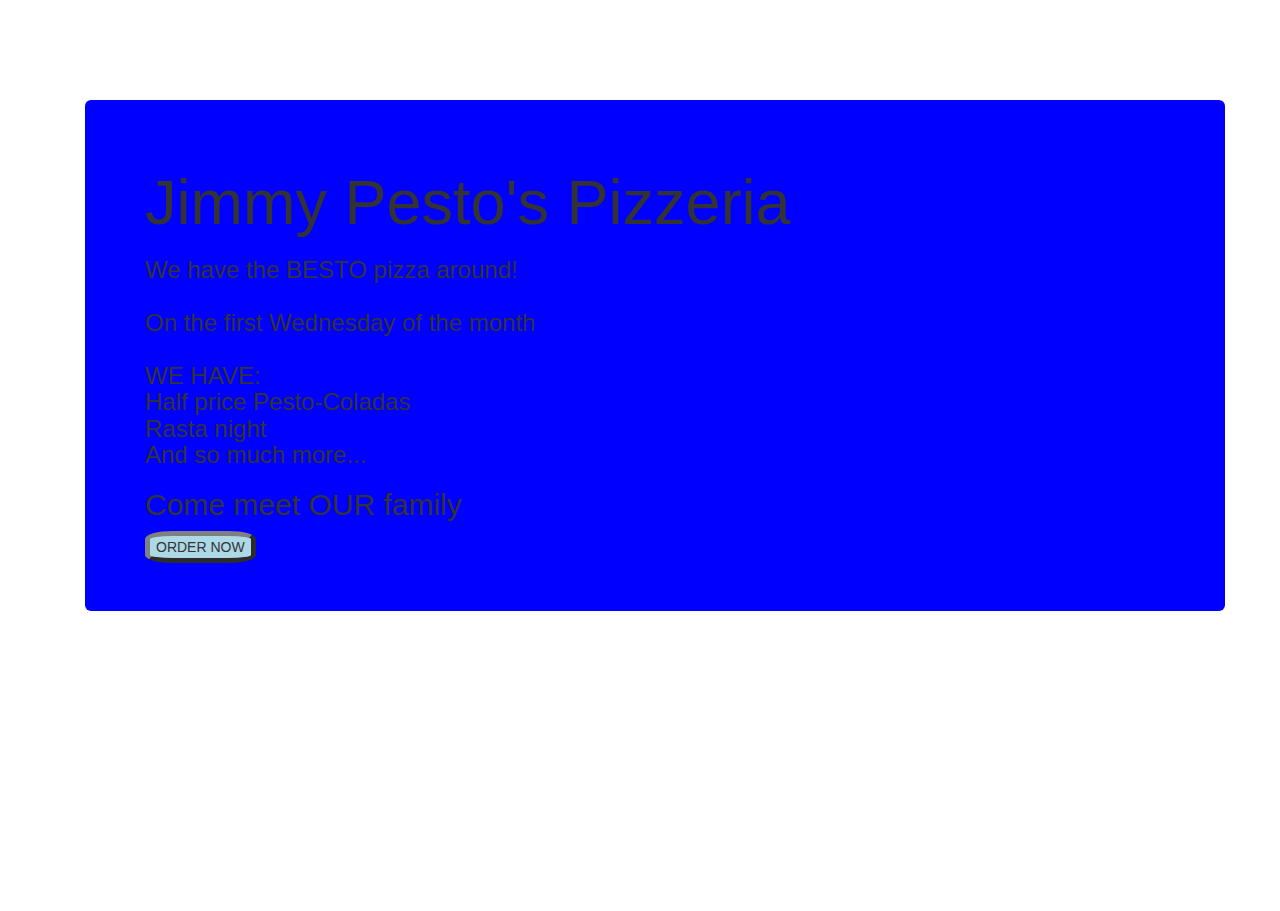
==== index.html @ 00c8e4b3 "inital commit, basic JS objects created" ====
<!DOCTYPE html>
<html>
  <head>
    <link href="css/bootstrap.css" rel="stylesheet" type="text/css">
    <link href="css/styles.css" rel="stylesheet" type="text/css">
    <script src="js/jquery.js"></script>
    <script src="js/scripts.js"></script>
    <title></title>
  </head>
  <body>
    <div class="container">
      <div class="container welcome">
        <div class="jumbotron welcomeJumbo">
          <h1>Jimmy Pesto's Pizzeria</h1>
          <h3>We have the BESTO pizza around! <br> <br> On the first Wednesday of the month <br> <br> WE HAVE: <br> Half price Pesto-Coladas <br> Rasta night <br> And so much more...</h3>
          <h2>Come meet OUR family</h2>
          <button type="button" class="orderBtn">ORDER NOW</button>
        </div>
      </div>
      <div id="orderForm">
        <div class="row">
            <div class="col-md-6">
              <h2>Order Here:</h2>
              <form id="new-pizza">
                <div class="form-group">
                  <label for="size">Pick a size:</label>
                  <select class="form-control" id="size">
                    <option value="" disabled selected> Select your option... </option>
                    <option>Personal</option>
                    <option>Small</option>
                    <option>Medium</option>
                    <option>Large</option>
                  </select>
                </div>
                <div class="form-group">
                  <label for="sauce">Sauce:</label>
                  <select class="form-control" id="sauce">
                    <option value="" disabled selected> Select your option... </option>
                    <option>Red Sauce</option>
                    <option>White Sauce</option>
                    <option>Pesto</option>
                    <option>BBQ</option>
                    <option>No Sauce</option>
                  </select>
                </div>
                <div class="form-group">
                  <label for="meat">Meat:</label>
                  <select class="form-control" id="meat">
                    <option value="" disabled selected> Select your option... </option>
                    <option>N/A</option>
                    <option>Pepperoni</option>
                    <option>Sausage</option>
                    <option>Meatballs</option>
                    <option>Bacon</option>
                    <option>Salami</option>
                  </select>
                </div>
                <div class="form-group">
                  <label for="veggies">Veggies:</label>
                  <select class="form-control" id="veggies">
                    <option value="" disabled selected> Select your option... </option>
                    <option>N/A</option>
                    <option>Tomatos</option>
                    <option>Bell Peppers</option>
                    <option>Jalapenos</option>
                    <option>Bannana Peppers</option>
                  </select>
                </div>

                <button type="submit" class="btn">ORDER</button>
              </form>
            </div>
          </div>
        </div>
        <div class="container pizza">
          <div class="jumbotron">
            <div id="results">
              <button type="button" class="deliveryBtn">DELIVERY</button>
            </div>
          </div>
        </div>

  </body>
</html>
---- css/styles.css ----
.welcomeJumbo {
  min-height: 400px;
  margin-top: 100px;
  margin-bottom: 300px;
  background-color: blue;

}
.orderBtn {
  background-color: lightblue;
  border-radius: 25%;
  border-style: outset;
  border-width: thick;
  border-color: gray;
}

#orderForm {
  display: none;
}
.pizza {
  display: none;
}
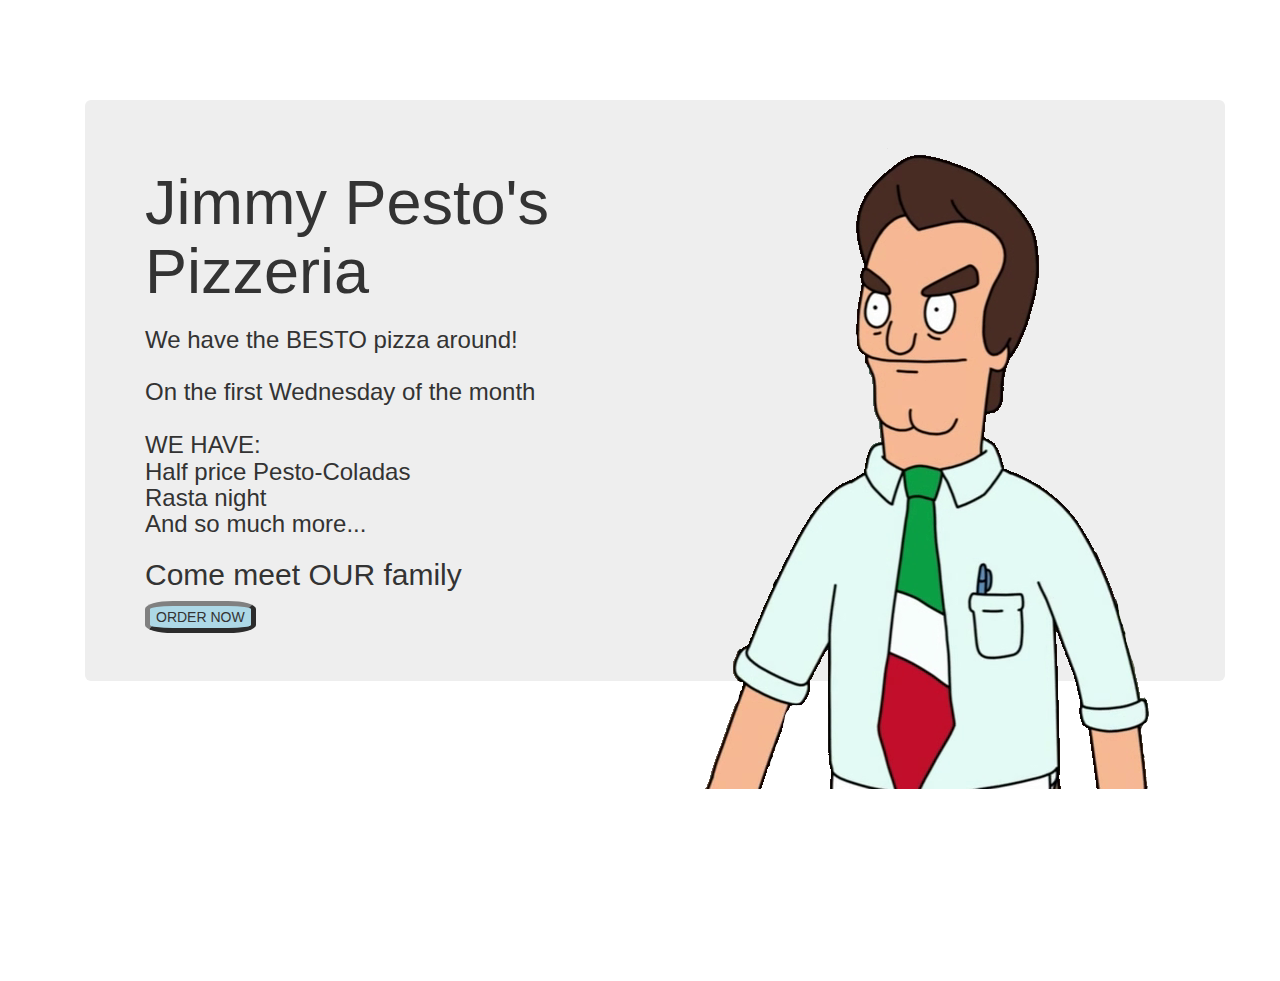
==== commit f6b85992: "added images and some css" ====
--- a/index.html
+++ b/index.html
@@ -11,72 +11,94 @@
     <div class="container">
       <div class="container welcome">
         <div class="jumbotron welcomeJumbo">
+          <div id="welcomeImg">
+            <img class="pestos-outside" src="Jimmy-Pesto.png" alt="a drawing of a cartoon resturant"/>
+          </div>
           <h1>Jimmy Pesto's Pizzeria</h1>
           <h3>We have the BESTO pizza around! <br> <br> On the first Wednesday of the month <br> <br> WE HAVE: <br> Half price Pesto-Coladas <br> Rasta night <br> And so much more...</h3>
           <h2>Come meet OUR family</h2>
-          <button type="button" class="orderBtn">ORDER NOW</button>
+
+            <button type="button" class="orderBtn">ORDER NOW</button>
+          </div>
         </div>
-      </div>
-      <div id="orderForm">
-        <div class="row">
-            <div class="col-md-6">
-              <h2>Order Here:</h2>
-              <form id="new-pizza">
-                <div class="form-group">
-                  <label for="size">Pick a size:</label>
-                  <select class="form-control" id="size">
-                    <option value="" disabled selected> Select your option... </option>
-                    <option>Personal</option>
-                    <option>Small</option>
-                    <option>Medium</option>
-                    <option>Large</option>
-                  </select>
-                </div>
-                <div class="form-group">
-                  <label for="sauce">Sauce:</label>
-                  <select class="form-control" id="sauce">
-                    <option value="" disabled selected> Select your option... </option>
-                    <option>Red Sauce</option>
-                    <option>White Sauce</option>
-                    <option>Pesto</option>
-                    <option>BBQ</option>
-                    <option>No Sauce</option>
-                  </select>
-                </div>
-                <div class="form-group">
-                  <label for="meat">Meat:</label>
-                  <select class="form-control" id="meat">
-                    <option value="" disabled selected> Select your option... </option>
-                    <option>N/A</option>
-                    <option>Pepperoni</option>
-                    <option>Sausage</option>
-                    <option>Meatballs</option>
-                    <option>Bacon</option>
-                    <option>Salami</option>
-                  </select>
-                </div>
-                <div class="form-group">
-                  <label for="veggies">Veggies:</label>
-                  <select class="form-control" id="veggies">
-                    <option value="" disabled selected> Select your option... </option>
-                    <option>N/A</option>
-                    <option>Tomatos</option>
-                    <option>Bell Peppers</option>
-                    <option>Jalapenos</option>
-                    <option>Bannana Peppers</option>
-                  </select>
+        <div id="orderForm">
+          <div class="jumbotron">
+            <div class="row">
+              <div class="col-md-6">
+                <div class="container">
+                  <img class="jimmy-jr" src="Jimmy-pesto-junior.png" alt="picture of Jimmy Pesto JR." />
                 </div>
 
-                <button type="submit" class="btn">ORDER</button>
-              </form>
+              </div>
+              <div class="col-md-6">
+                <h2>Order Here:</h2>
+                <form id="new-pizza">
+                  <div class="form-group">
+                    <label for="size">Pick a size:</label>
+                    <select class="form-control" id="size">
+                      <option value="" disabled selected> Select your option... </option>
+                      <option>Personal</option>
+                      <option>Small</option>
+                      <option>Medium</option>
+                      <option>Large</option>
+                    </select>
+                  </div>
+                  <div class="form-group">
+                    <label for="sauce">Sauce:</label>
+                    <select class="form-control" id="sauce">
+                      <option value="" disabled selected> Select your option... </option>
+                      <option>Red Sauce</option>
+                      <option>White Sauce</option>
+                      <option>Pesto</option>
+                      <option>BBQ</option>
+                      <option>No Sauce</option>
+                    </select>
+                  </div>
+                  <div class="form-group">
+                    <label for="meat">Meat:</label>
+                    <select class="form-control" id="meat">
+                      <option value="" disabled selected> Select your option... </option>
+                      <option>N/A</option>
+                      <option>Pepperoni</option>
+                      <option>Sausage</option>
+                      <option>Meatballs</option>
+                      <option>Bacon</option>
+                      <option>Salami</option>
+                    </select>
+                  </div>
+                  <div class="form-group">
+                    <label for="veggies">Veggies:</label>
+                    <select class="form-control" id="veggies">
+                      <option value="" disabled selected> Select your option... </option>
+                      <option>N/A</option>
+                      <option>Tomatos</option>
+                      <option>Bell Peppers</option>
+                      <option>Jalapenos</option>
+                      <option>Bannana Peppers</option>
+                    </select>
+                  </div>
+                  <button type="submit" class="btn">ORDER</button>
+                </form>
+              </div>
             </div>
           </div>
+
         </div>
         <div class="container pizza">
           <div class="jumbotron">
-            <div id="results">
-              <button type="button" class="deliveryBtn">DELIVERY</button>
+            <div class="row">
+              <div class="col-md-6">
+                <div class="container">
+                  <img class="andyOllie" src="/Users/Joshua/Desktop/Code-Review-OOJS/Andy-and-Ollie.png" alt="picture of Andy and Ollie Pesto." />
+                </div>
+              </div>
+              <div class="col-md-6">
+                <div id="results">
+                  
+                </div>
+              </div>
             </div>
+
           </div>
         </div>
 
--- a/css/styles.css
+++ b/css/styles.css
@@ -1,10 +1,23 @@
 .welcomeJumbo {
-  min-height: 400px;
+  min-height: 500px;
   margin-top: 100px;
   margin-bottom: 300px;
-  background-color: blue;
+}
+.andyOllie {
+  float: left;
+}
+.jimmy-jr {
+ float: left;
+ min-height: 400px;
+ width: auto;
+}
 
+.pestos-outside {
+  max-width: 55%;
+  height: : auto;
+  float: right;
 }
+
 .orderBtn {
   background-color: lightblue;
   border-radius: 25%;
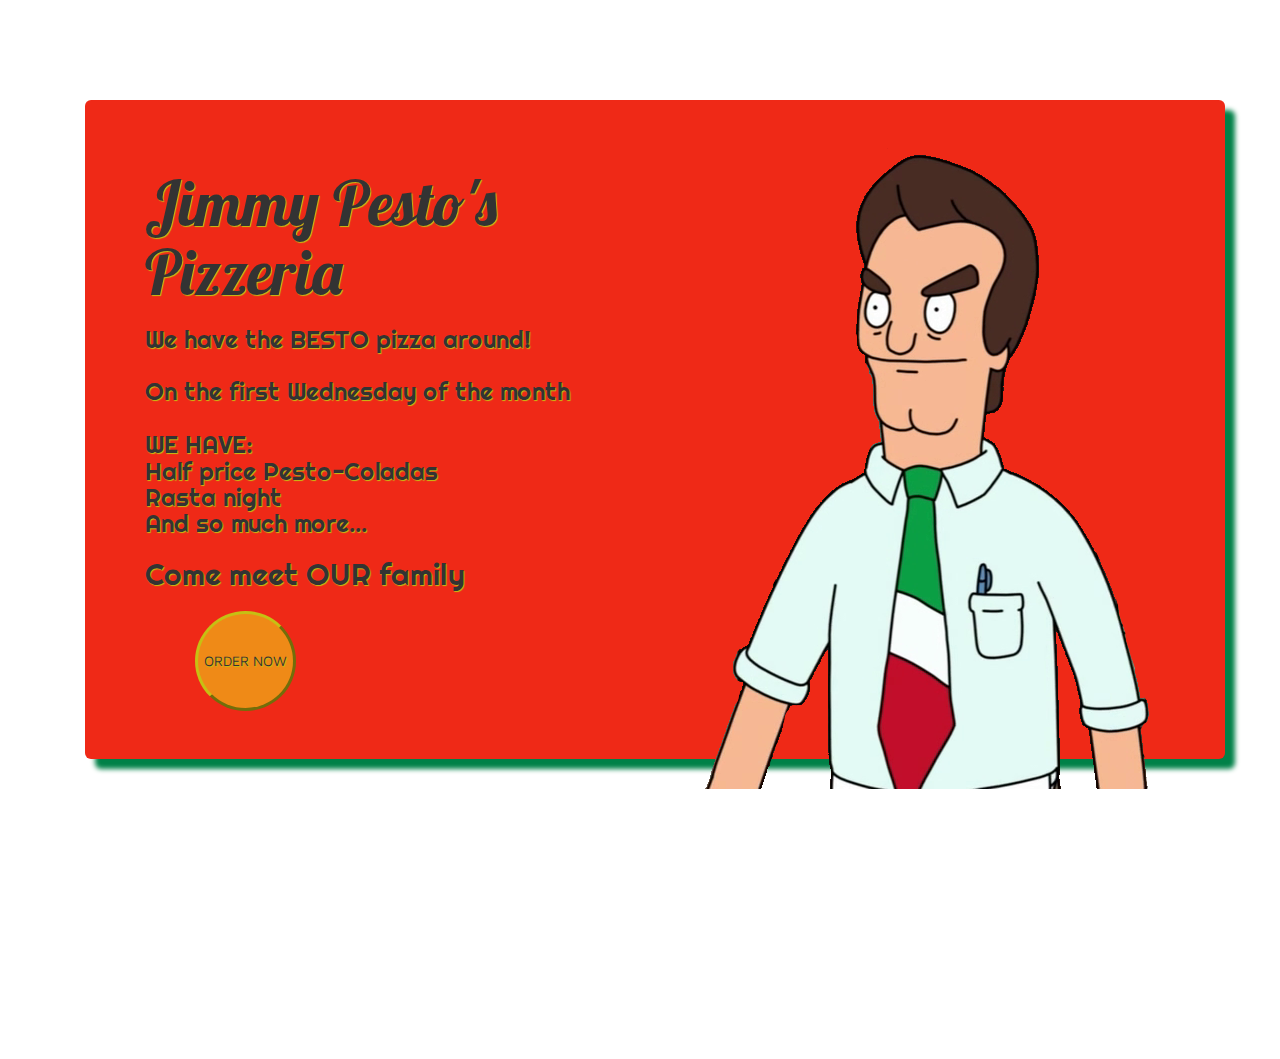
==== commit af9d73b0: "added css styles to make the page look consistent and coherent" ====
--- a/index.html
+++ b/index.html
@@ -5,6 +5,10 @@
     <link href="css/styles.css" rel="stylesheet" type="text/css">
     <script src="js/jquery.js"></script>
     <script src="js/scripts.js"></script>
+    <link href='https://fonts.googleapis.com/css?family=Lobster' rel='stylesheet' type='text/css'>
+    <link href='https://fonts.googleapis.com/css?family=Righteous' rel='stylesheet' type='text/css'>
+    <link href='https://fonts.googleapis.com/css?family=Maven+Pro:700' rel='stylesheet' type='text/css'>
+    <link href='https://fonts.googleapis.com/css?family=Permanent+Marker' rel='stylesheet' type='text/css'>
     <title></title>
   </head>
   <body>
@@ -14,93 +18,99 @@
           <div id="welcomeImg">
             <img class="pestos-outside" src="Jimmy-Pesto.png" alt="a drawing of a cartoon resturant"/>
           </div>
-          <h1>Jimmy Pesto's Pizzeria</h1>
-          <h3>We have the BESTO pizza around! <br> <br> On the first Wednesday of the month <br> <br> WE HAVE: <br> Half price Pesto-Coladas <br> Rasta night <br> And so much more...</h3>
-          <h2>Come meet OUR family</h2>
+
+            <h1 class="welcomeText">Jimmy Pesto's <br> Pizzeria</h1>
+            <div id="jumboSubText">
+              <h3 class="welcomeText">We have the BESTO pizza around! <br> <br> On the first Wednesday of the month <br> <br> WE HAVE: <br> Half price Pesto-Coladas <br> Rasta night <br> And so much more...</h3>
+              <h2 class="welcomeText">Come meet OUR family</h2>
+            </div>
+
+
+
 
             <button type="button" class="orderBtn">ORDER NOW</button>
           </div>
         </div>
-        <div id="orderForm">
-          <div class="jumbotron">
-            <div class="row">
-              <div class="col-md-6">
-                <div class="container">
-                  <img class="jimmy-jr" src="Jimmy-pesto-junior.png" alt="picture of Jimmy Pesto JR." />
+      <div id="orderForm">
+        <div class="jumbotron orderJumbo">
+          <div class="row">
+            <div class="col-md-4">
+              <div class="container">
+                <img class="jimmy-jr" src="Jimmy-pesto-junior.png" alt="picture of Jimmy Pesto JR." />
+              </div>
+
+            </div>
+            <div class="col-md-8 orderCol">
+              <h2>Order Here:</h2>
+              <form id="new-pizza">
+                <div class="form-group">
+                  <label for="size">Pick a size:</label>
+                  <select class="form-control" id="size">
+                    <option value="" disabled selected> Select your option... </option>
+                    <option>Personal</option>
+                    <option>Small</option>
+                    <option>Medium</option>
+                    <option>Large</option>
+                  </select>
                 </div>
+                <div class="form-group">
+                  <label for="sauce">Sauce:</label>
+                  <select class="form-control" id="sauce">
+                    <option value="" disabled selected> Select your option... </option>
+                    <option>Red Sauce</option>
+                    <option>White Sauce</option>
+                    <option>Pesto</option>
+                    <option>BBQ</option>
+                    <option>No Sauce</option>
+                  </select>
+                </div>
+                <div class="form-group">
+                  <label for="meat">Meat:</label>
+                  <select class="form-control" id="meat">
+                    <option value="" disabled selected> Select your option... </option>
+                    <option>N/A</option>
+                    <option>Pepperoni</option>
+                    <option>Sausage</option>
+                    <option>Meatballs</option>
+                    <option>Bacon</option>
+                    <option>Salami</option>
+                  </select>
+                </div>
+                <div class="form-group">
+                  <label for="veggies">Veggies:</label>
+                  <select class="form-control" id="veggies">
+                    <option value="" disabled selected> Select your option... </option>
+                    <option>N/A</option>
+                    <option>Tomatos</option>
+                    <option>Bell Peppers</option>
+                    <option>Jalapenos</option>
+                    <option>Bannana Peppers</option>
+                  </select>
+                </div>
+                <button type="submit" class="btn placeOrder">ORDER</button>
+              </form>
+            </div>
+          </div>
+        </div>
+      </div>
+      <div class="container pizza">
+        <div class="jumbotron pizzaJumbo">
+          <div class="row">
+            <div class="col-md-6">
+              <div class="container">
+                <img class="andyOllie" src="/Users/Joshua/Desktop/Code-Review-OOJS/Andy-and-Ollie.png" alt="picture of Andy and Ollie Pesto." />
+              </div>
+            </div>
+            <div class="col-md-6">
+              <div id="results">
 
               </div>
-              <div class="col-md-6">
-                <h2>Order Here:</h2>
-                <form id="new-pizza">
-                  <div class="form-group">
-                    <label for="size">Pick a size:</label>
-                    <select class="form-control" id="size">
-                      <option value="" disabled selected> Select your option... </option>
-                      <option>Personal</option>
-                      <option>Small</option>
-                      <option>Medium</option>
-                      <option>Large</option>
-                    </select>
-                  </div>
-                  <div class="form-group">
-                    <label for="sauce">Sauce:</label>
-                    <select class="form-control" id="sauce">
-                      <option value="" disabled selected> Select your option... </option>
-                      <option>Red Sauce</option>
-                      <option>White Sauce</option>
-                      <option>Pesto</option>
-                      <option>BBQ</option>
-                      <option>No Sauce</option>
-                    </select>
-                  </div>
-                  <div class="form-group">
-                    <label for="meat">Meat:</label>
-                    <select class="form-control" id="meat">
-                      <option value="" disabled selected> Select your option... </option>
-                      <option>N/A</option>
-                      <option>Pepperoni</option>
-                      <option>Sausage</option>
-                      <option>Meatballs</option>
-                      <option>Bacon</option>
-                      <option>Salami</option>
-                    </select>
-                  </div>
-                  <div class="form-group">
-                    <label for="veggies">Veggies:</label>
-                    <select class="form-control" id="veggies">
-                      <option value="" disabled selected> Select your option... </option>
-                      <option>N/A</option>
-                      <option>Tomatos</option>
-                      <option>Bell Peppers</option>
-                      <option>Jalapenos</option>
-                      <option>Bannana Peppers</option>
-                    </select>
-                  </div>
-                  <button type="submit" class="btn">ORDER</button>
-                </form>
-              </div>
+              <button type="button" class="restart">Start Again</button>
             </div>
           </div>
 
         </div>
-        <div class="container pizza">
-          <div class="jumbotron">
-            <div class="row">
-              <div class="col-md-6">
-                <div class="container">
-                  <img class="andyOllie" src="/Users/Joshua/Desktop/Code-Review-OOJS/Andy-and-Ollie.png" alt="picture of Andy and Ollie Pesto." />
-                </div>
-              </div>
-              <div class="col-md-6">
-                <div id="results">
-                  
-                </div>
-              </div>
-            </div>
-
-          </div>
-        </div>
+      </div>
 
   </body>
 </html>
--- a/css/styles.css
+++ b/css/styles.css
@@ -2,6 +2,40 @@
   min-height: 500px;
   margin-top: 100px;
   margin-bottom: 300px;
+  font-family: 'Lobster', cursive;
+  box-shadow: 10px 10px 5px #008148;
+  background-color: #EF2917;
+  text-shadow: 1px 1px 1px #C6C013;
+}
+.orderJumbo{
+  min-height: 500px;
+  margin-top: 100px;
+  margin-bottom: 300px;
+  font-family: 'Maven Pro', sans-serif;;
+  box-shadow: 10px 10px 5px #008148;
+  background-color: #EF2917;
+  text-shadow: 1px 1px 1px #C6C013;
+}
+.pizzaJumbo {
+  min-height: 500px;
+  margin-top: 100px;
+  margin-bottom: 300px;
+  font-family: 'Permanent Marker', cursive;
+  box-shadow: 10px 10px 5px #008148;
+  background-color: #EF2917;
+  text-shadow: 1px 1px 1px #C6C013;
+
+}
+#pizzaResults {
+  font-size: 3em;
+  background-color: #D8DBE2;
+  padding: 20px;
+  border-style: inset;
+  border-width: thick;;
+  border-color: #3F4045;
+}
+#jumboSubText {
+  font-family: 'Righteous', cursive;
 }
 .andyOllie {
   float: left;
@@ -19,13 +53,67 @@
 }
 
 .orderBtn {
-  background-color: lightblue;
-  border-radius: 25%;
+  min-width: 100px;
+  min-height: 100px;
+  background-color: #EF8A17;
+  margin-top: 10px;
+  margin-left: 50px;
+  border-radius: 50%;
   border-style: outset;
-  border-width: thick;
-  border-color: gray;
+  border-width: medium;
+  border-color: #C6C013;
+  font-family: 'Maven Pro', sans-serif;
+  text-shadow: 1px 1px 1px #C6C013;
 }
-
+.orderBtn:hover {
+  border-style: inset;
+  border-width: medium;
+  border-color: #EF8A17;
+  background-color: #C6C013;
+  text-shadow: 1px 1px 1px #EF2917;
+}
+.placeOrder {
+  min-width: 100px;
+  min-height: 100px;
+  background-color: #EF8A17;
+  margin-top: 10px;
+  margin-left: 50px;
+  border-radius: 50%;
+  border-style: outset;
+  border-width: medium;
+  border-color: #C6C013;
+  font-family: 'Maven Pro', sans-serif;
+  text-shadow: 1px 1px 1px #C6C013;
+  float: right;
+}
+.placeOrder:hover {
+  border-style: inset;
+  border-width: medium;
+  border-color: #EF8A17;
+  background-color: #C6C013;
+  text-shadow: 1px 1px 1px #EF2917;
+}
+.restart {
+  min-width: 100px;
+  min-height: 100px;
+  background-color: #EF8A17;
+  margin-top: 10px;
+  margin-left: 50px;
+  border-radius: 50%;
+  border-style: outset;
+  border-width: medium;
+  border-color: #C6C013;
+  font-family: 'Maven Pro', sans-serif;
+  text-shadow: 1px 1px 1px #C6C013;
+  float: right;
+}
+.restart:hover {
+  border-style: inset;
+  border-width: medium;
+  border-color: #EF8A17;
+  background-color: #C6C013;
+  text-shadow: 1px 1px 1px #EF2917;
+}
 #orderForm {
   display: none;
 }
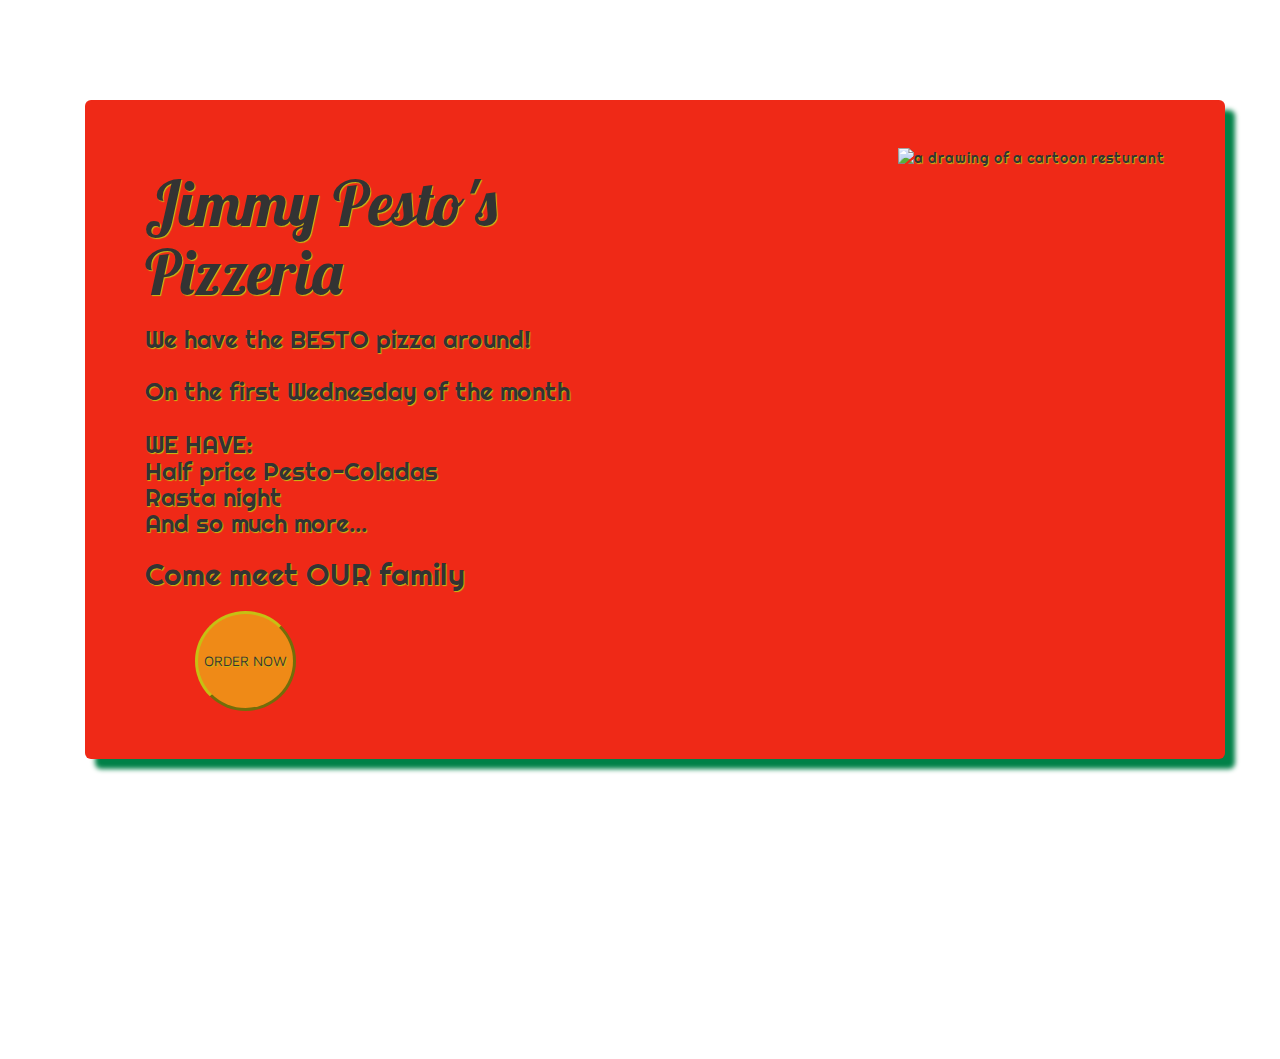
==== commit 0e5c89cb: "cleaned up file directory and added images to an img folder" ====
--- a/index.html
+++ b/index.html
@@ -16,10 +16,11 @@
       <div class="container welcome">
         <div class="jumbotron welcomeJumbo">
           <div id="welcomeImg">
-            <img class="pestos-outside" src="Jimmy-Pesto.png" alt="a drawing of a cartoon resturant"/>
+            <img class="pestos-outside" src="/Users/Joshua/Desktop/Code-Review-OOJS/img/Jimmy-Pesto.png" alt="a drawing of a cartoon resturant"/>
+
           </div>
 
-            <h1 class="welcomeText">Jimmy Pesto's <br> Pizzeria</h1>
+            <h1 class="pestoFont">Jimmy Pesto's <br> Pizzeria</h1>
             <div id="jumboSubText">
               <h3 class="welcomeText">We have the BESTO pizza around! <br> <br> On the first Wednesday of the month <br> <br> WE HAVE: <br> Half price Pesto-Coladas <br> Rasta night <br> And so much more...</h3>
               <h2 class="welcomeText">Come meet OUR family</h2>
@@ -36,11 +37,13 @@
           <div class="row">
             <div class="col-md-4">
               <div class="container">
-                <img class="jimmy-jr" src="Jimmy-pesto-junior.png" alt="picture of Jimmy Pesto JR." />
+                <img class="jimmy-jr" src="/Users/Joshua/Desktop/Code-Review-OOJS/img/Jimmy-pesto-junior.png" alt="picture of Jimmy Pesto JR." />
+                <h3 class="description">Jimmy JR.</h3>
               </div>
 
             </div>
             <div class="col-md-8 orderCol">
+              <h1 class="pestoFont">Jimmy Pesto's Pizzeria</h1>
               <h2>Order Here:</h2>
               <form id="new-pizza">
                 <div class="form-group">
@@ -97,11 +100,14 @@
         <div class="jumbotron pizzaJumbo">
           <div class="row">
             <div class="col-md-6">
+              <h1 class="pestoFont">Jimmy Pesto's Pizzeria</h1>
               <div class="container">
-                <img class="andyOllie" src="/Users/Joshua/Desktop/Code-Review-OOJS/Andy-and-Ollie.png" alt="picture of Andy and Ollie Pesto." />
+                <img class="andyOllie" src="/Users/Joshua/Desktop/Code-Review-OOJS/img/Andy-and-Ollie.png" alt="picture of Andy and Ollie Pesto." /> <br>
+                <h3 class="description">Andy and Ollie</h3>
               </div>
             </div>
             <div class="col-md-6">
+
               <div id="results">
 
               </div>
--- a/css/styles.css
+++ b/css/styles.css
@@ -2,7 +2,7 @@
   min-height: 500px;
   margin-top: 100px;
   margin-bottom: 300px;
-  font-family: 'Lobster', cursive;
+  font-family: 'Righteous', cursive;
   box-shadow: 10px 10px 5px #008148;
   background-color: #EF2917;
   text-shadow: 1px 1px 1px #C6C013;
@@ -34,11 +34,15 @@
   border-width: thick;;
   border-color: #3F4045;
 }
-#jumboSubText {
-  font-family: 'Righteous', cursive;
+.pestoFont {
+  font-family: 'Lobster', cursive;
+}
+.description {
+  font-family: 'Permanent Marker', cursive;
 }
 .andyOllie {
   float: left;
+  margin-top: 50px;
 }
 .jimmy-jr {
  float: left;
